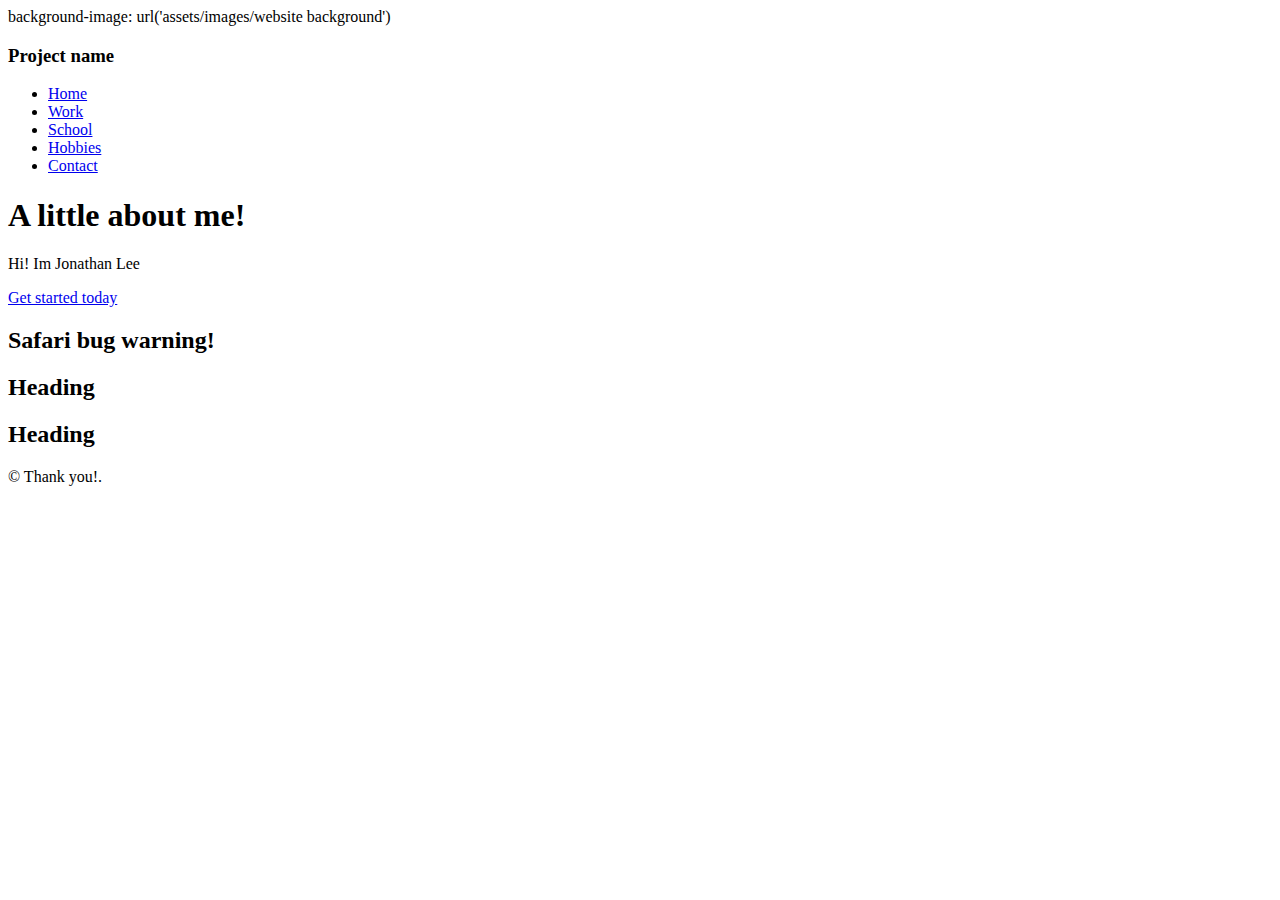
==== index.html @ 9916dbda "deleted some html files and added gif background" ====
<!doctype html>
<html lang="en">
  <head>
    <meta charset="utf-8">
    <meta http-equiv="X-UA-Compatible" content="IE=edge">
    <meta name="viewport" content="width=device-width, initial-scale=1">
    <!-- The above 3 meta tags *must* come first in the head; any other head content must come *after* these tags -->
    <meta name="description" content="">
    <meta name="author" content="">
    <link rel="icon" href="../../favicon.ico">
    <title>Justified Nav Template for Bootstrap</title>
    <!-- Bootstrap core CSS -->
    <link href="assests/css/bootstrap.min.css" rel="stylesheet">
    <!-- Custom styles for this template -->
    <link href="assests/css/justified-nav.css" rel="stylesheet">
  </head>

  <body>
    background-image: url('assets/images/website background')
    <div class="container">

      <!-- The justified navigation menu is meant for single line per list item.
           Multiple lines will require custom code not provided by Bootstrap. -->
      <div class="masthead">
        <h3 class="text-muted">Project name</h3>
        <nav>
          <ul class="nav nav-justified">
            <li class="active"><a href="#">Home</a></li>
            <li><a href="#assets/work.html">Work</a></li>
            <li><a href="#assets/school.html">School</a></li>
            <li><a href="#assets/hobbies.html">Hobbies</a></li>
            <li><a href="#assets/contact.html">Contact</a></li>
          </ul>
        </nav>
      </div>

      <!-- Jumbotron -->
      <div class="jumbotron">
        <h1>A little about me!</h1>
        <p class="lead">Hi! Im Jonathan Lee   </a>
		</p>
        <p><a class="btn btn-lg btn-success" href="#" role="button">Get started today</a></p>
      </div>

      <!-- Example row of columns -->
      <div class="row">
        <div class="col-lg-4">
          <h2>Safari bug warning!</h2>
          <p class="text-danger"></p>
        </div>
        <div class="col-lg-4">
          <h2>Heading</h2>
          <p></p>
       </div>
        <div class="col-lg-4">
          <h2>Heading</h2>
          <p></p>
        </div>
      </div>

      <!-- Site footer -->
      <footer class="footer">
        <p>&copy; Thank you!.</p>
      </footer>

    </div> <!-- /container -->


    <!-- IE10 viewport hack for Surface/desktop Windows 8 bug -->
    <script src="../../assets/js/ie10-viewport-bug-workaround.js"></script>
  </body>
</html>
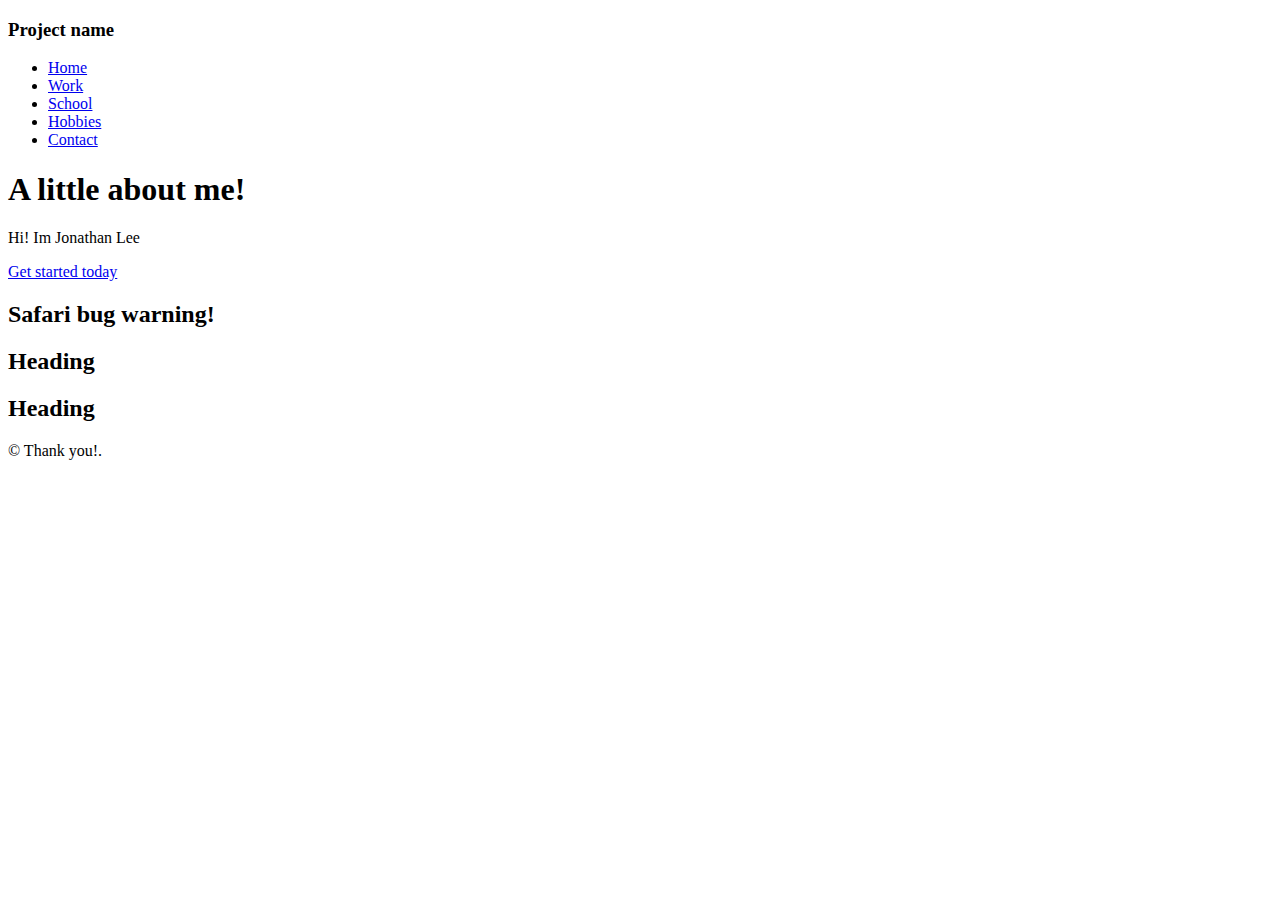
==== commit 34989a52: "test change" ====
--- a/index.html
+++ b/index.html
@@ -17,7 +17,7 @@
   </head>
 
   <body>
-    background-image: url('assets/images/website background')
+
     <div class="container">
 
       <!-- The justified navigation menu is meant for single line per list item.
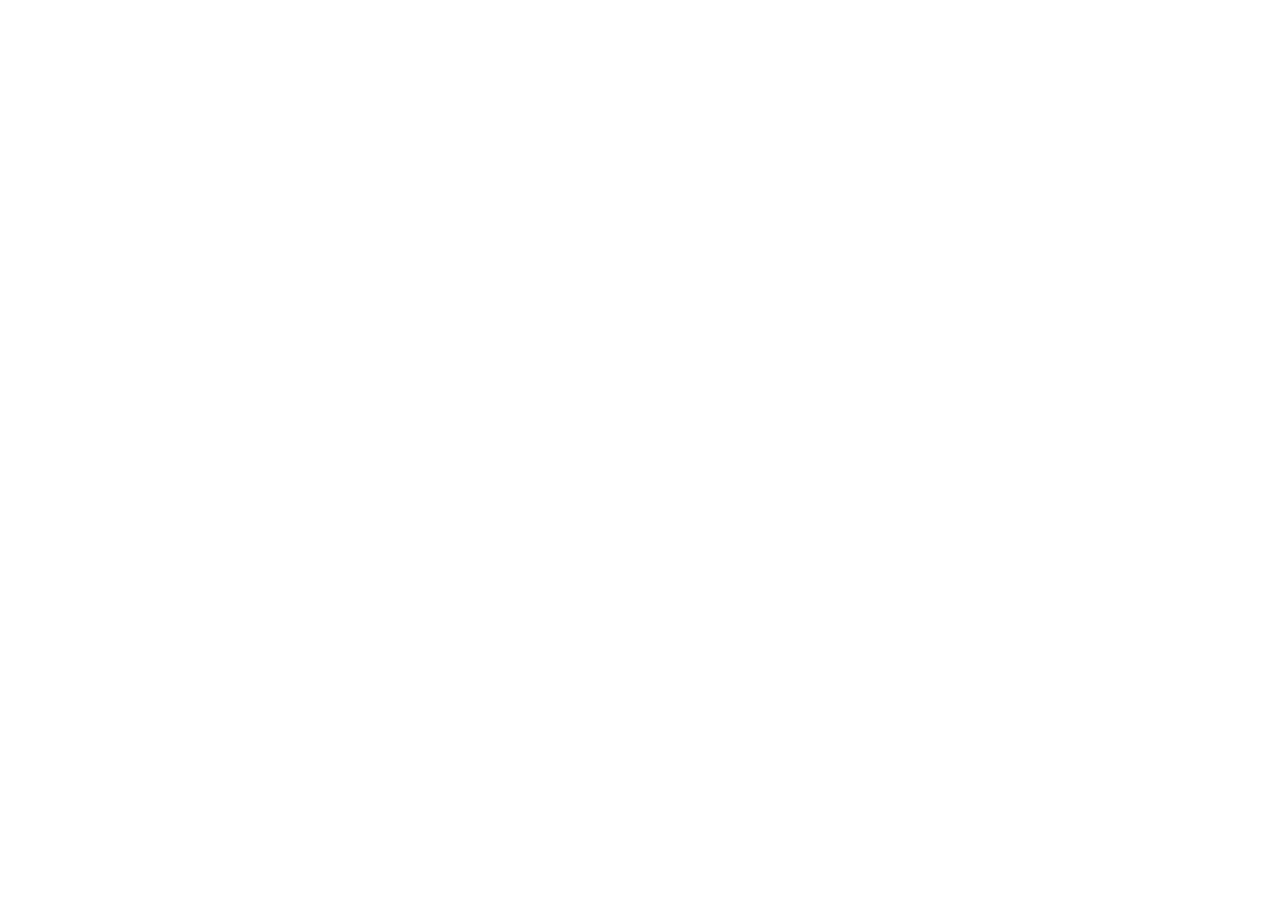
==== commit b4293d8f: "new website" ====
--- a/index.html
+++ b/index.html
@@ -1,4 +1,3 @@
-
 <!doctype html>
 <html lang="en">
   <head>
@@ -9,63 +8,38 @@
     <meta name="description" content="">
     <meta name="author" content="">
     <link rel="icon" href="../../favicon.ico">
-    <title>Justified Nav Template for Bootstrap</title>
+    <title>Welcome!</title>
     <!-- Bootstrap core CSS -->
-    <link href="assests/css/bootstrap.min.css" rel="stylesheet">
+    <link href="assets/css/bootstrap.min.css" rel="stylesheet">
     <!-- Custom styles for this template -->
-    <link href="assests/css/justified-nav.css" rel="stylesheet">
+    <link href="assets/css/justified-nav.css" rel="stylesheet">
   </head>
 
   <body>
-
+	  <header>
+	  <div class="container">
+		  <img src="assets/images/logo.png" alt = "logo" class="resize">
+		  <nav>
+		  <ul>
+			  <li><a href="#">School</a></li>
+			  <li><a href="#">Projects</a></li>
+			  <li><a href="#">Work</a></li>
+			  <li><a href="#">Contact</a></li>
+			  </ul>
+		  </nav>
+		  </div>
+	  </header>
     <div class="container">
-
-      <!-- The justified navigation menu is meant for single line per list item.
-           Multiple lines will require custom code not provided by Bootstrap. -->
-      <div class="masthead">
-        <h3 class="text-muted">Project name</h3>
-        <nav>
-          <ul class="nav nav-justified">
-            <li class="active"><a href="#">Home</a></li>
-            <li><a href="#assets/work.html">Work</a></li>
-            <li><a href="#assets/school.html">School</a></li>
-            <li><a href="#assets/hobbies.html">Hobbies</a></li>
-            <li><a href="#assets/contact.html">Contact</a></li>
-          </ul>
-        </nav>
-      </div>
+		<video autoplay loop muted plays-incline class="back-video"> 
+		<source src="assets/images/background.mp4">
+		</video>
 
       <!-- Jumbotron -->
       <div class="jumbotron">
-        <h1>A little about me!</h1>
-        <p class="lead">Hi! Im Jonathan Lee   </a>
-		</p>
-        <p><a class="btn btn-lg btn-success" href="#" role="button">Get started today</a></p>
+        <h1>Hi! Welcome to my website!</h1>
       </div>
 
-      <!-- Example row of columns -->
-      <div class="row">
-        <div class="col-lg-4">
-          <h2>Safari bug warning!</h2>
-          <p class="text-danger"></p>
-        </div>
-        <div class="col-lg-4">
-          <h2>Heading</h2>
-          <p></p>
-       </div>
-        <div class="col-lg-4">
-          <h2>Heading</h2>
-          <p></p>
-        </div>
-      </div>
-
-      <!-- Site footer -->
-      <footer class="footer">
-        <p>&copy; Thank you!.</p>
-      </footer>
-
     </div> <!-- /container -->
-
 
     <!-- IE10 viewport hack for Surface/desktop Windows 8 bug -->
     <script src="../../assets/js/ie10-viewport-bug-workaround.js"></script>
--- a/assets/css/justified-nav.css
+++ b/assets/css/justified-nav.css
@@ -0,0 +1,87 @@
+/* CSS Document */
+
+/* stylelint-disable value-no-vendor-prefix, function-name-case, property-no-vendor-prefix */
+
+body {
+	padding-top: 20px;
+	margin: 0;
+}
+
+header {
+	background:transparent;
+	font-size: 23px;
+}
+
+.container {
+	width: 80%;
+	margin: 0 auto;
+}
+.resize {
+    width: 200px;
+    height: auto;
+}
+header::after{
+	content: '';
+	display: table;
+	clear: both;
+}
+
+logo {
+	float:left;
+}
+nav {
+	float: right;
+}
+nav ul{
+	margin:0;
+	padding: 0;
+	list-style: none;
+}
+nav li{
+	display: inline-block;
+	margin-left: 70px;
+	padding-top: 25px;
+}
+
+nav a {
+	color: #FFFFFF;
+	text-decoration: none;
+	text-transform: uppercase;
+	font-size: 18px;
+}
+
+nav a:hover {
+	-webkit-text-stroke: 1px #fff;
+	color: transparent;
+}
+/* Main marketing message and sign up button */
+.jumbotron {
+	color: #FFFFFF;
+	text-align: center;
+	background-color: transparent;
+	transition: 0.5s;
+}
+.jumbotron .btn {
+	padding: 14px 24px;
+	font-size: 21px;
+}
+
+.back-video{
+	position: absolute;
+	right: 0;
+	bottom: 0;
+	z-index: -1;
+}
+
+@media (min-aspect-ratio: 16/9) {
+	.back-video{
+		width: 100%;
+		height: auto;
+	}
+}
+@media (max-aspect-ratio: 16/9) {
+	.back-video{
+		width: auto;
+		height: 100%;
+	}
+}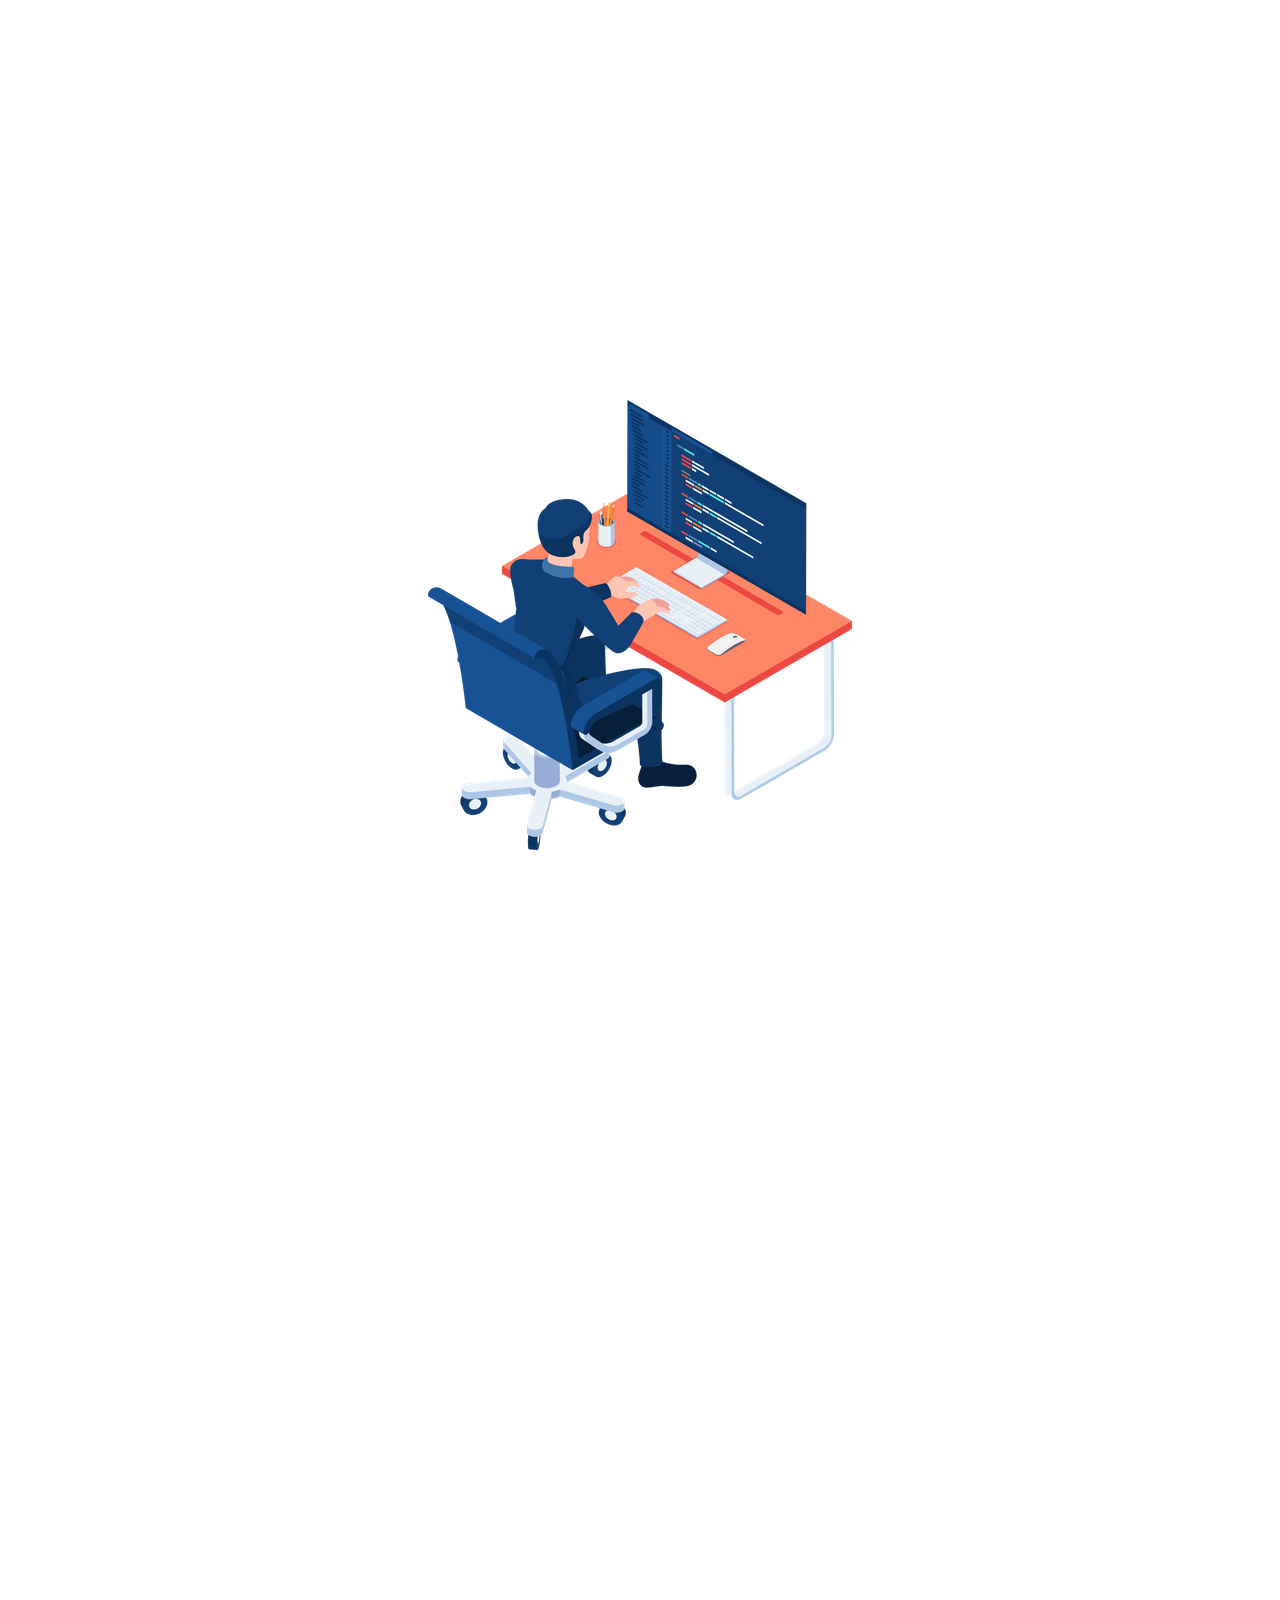
==== commit e4549332: "Changed website" ====
--- a/index.html
+++ b/index.html
@@ -14,17 +14,16 @@
     <!-- Custom styles for this template -->
     <link href="assets/css/justified-nav.css" rel="stylesheet">
   </head>
-
   <body>
 	  <header>
 	  <div class="container">
 		  <img src="assets/images/logo.png" alt = "logo" class="resize">
 		  <nav>
 		  <ul>
-			  <li><a href="#">School</a></li>
-			  <li><a href="#">Projects</a></li>
-			  <li><a href="#">Work</a></li>
-			  <li><a href="#">Contact</a></li>
+			  <li><a href="#About">About</a></li>
+			  <li><a href="#Projects">Projects</a></li>
+			  <li><a href="#Work">Work</a></li>
+			  <li><a href="#Contact">Contact</a></li>
 			  </ul>
 		  </nav>
 		  </div>
@@ -33,13 +32,37 @@
 		<video autoplay loop muted plays-incline class="back-video"> 
 		<source src="assets/images/background.mp4">
 		</video>
-
       <!-- Jumbotron -->
       <div class="jumbotron">
         <h1>Hi! Welcome to my website!</h1>
+        <img src="assets/images/guycoding.webp" class = "guycoding">
+      </div>
+    </div>
+    <div>
+      <div class="table" id="About">
+        <h2>About me</h2>
+        <p>Hi! I'm Jonathan Lee and I am currently a senior at University of Texas at San Antonio majoring in computer science. 
+          I constantly seek opportunities to expand my knowledge in the tech world. Beyond the classroom, 
+          I’m driven by the endless possibilities that programming offers to create innovative solutions. 
+          I thrive on challenging myself with new languages, frameworks, and libraries. Outside of 
+          programming you can find me at the gym, golfing, or gaming. </p>
       </div>
 
-    </div> <!-- /container -->
+      <div class="table2" id="Projects">
+        <h2>Projects</h2>
+        <p></p>
+      </div>
+
+      <div class="table3" id="Work">
+        <h2>Work</h2>
+        <p> </p>
+      </div>
+
+      <div class="table4" id="Contact">
+        <h2>Contact</h2>
+        <p></p>
+      </div>
+    </div>
 
     <!-- IE10 viewport hack for Surface/desktop Windows 8 bug -->
     <script src="../../assets/js/ie10-viewport-bug-workaround.js"></script>
--- a/assets/css/justified-nav.css
+++ b/assets/css/justified-nav.css
@@ -66,13 +66,49 @@
 	font-size: 21px;
 }
 
+.guycoding {
+	margin-top:120px;
+	margin-bottom:120px;
+}
+
 .back-video{
-	position: absolute;
+	position: fixed;
+	object-fit:cover;
 	right: 0;
 	bottom: 0;
 	z-index: -1;
 }
 
+.table {
+	text-align: center;
+	padding-bottom: 20px;
+	color:#FFFFFF;
+	width: 30%;
+  	margin: auto;
+}
+.table2 {
+	text-align: center;
+	padding-top: 200px;
+	padding-bottom: 20px;
+	color:#FFFFFF;
+	width: 50%;
+  	margin: auto;
+}
+.table3 {
+	text-align: center;
+	padding-top: 200px;
+	padding-bottom: 20px;
+	color:#FFFFFF;
+	width: 50%;
+  	margin: auto;
+}
+.table4 {
+	text-align: center;
+	padding-top: 200px;
+	color:#FFFFFF;
+	width: 50%;
+  	margin: auto;
+}
 @media (min-aspect-ratio: 16/9) {
 	.back-video{
 		width: 100%;
@@ -84,4 +120,5 @@
 		width: auto;
 		height: 100%;
 	}
-}+}
+
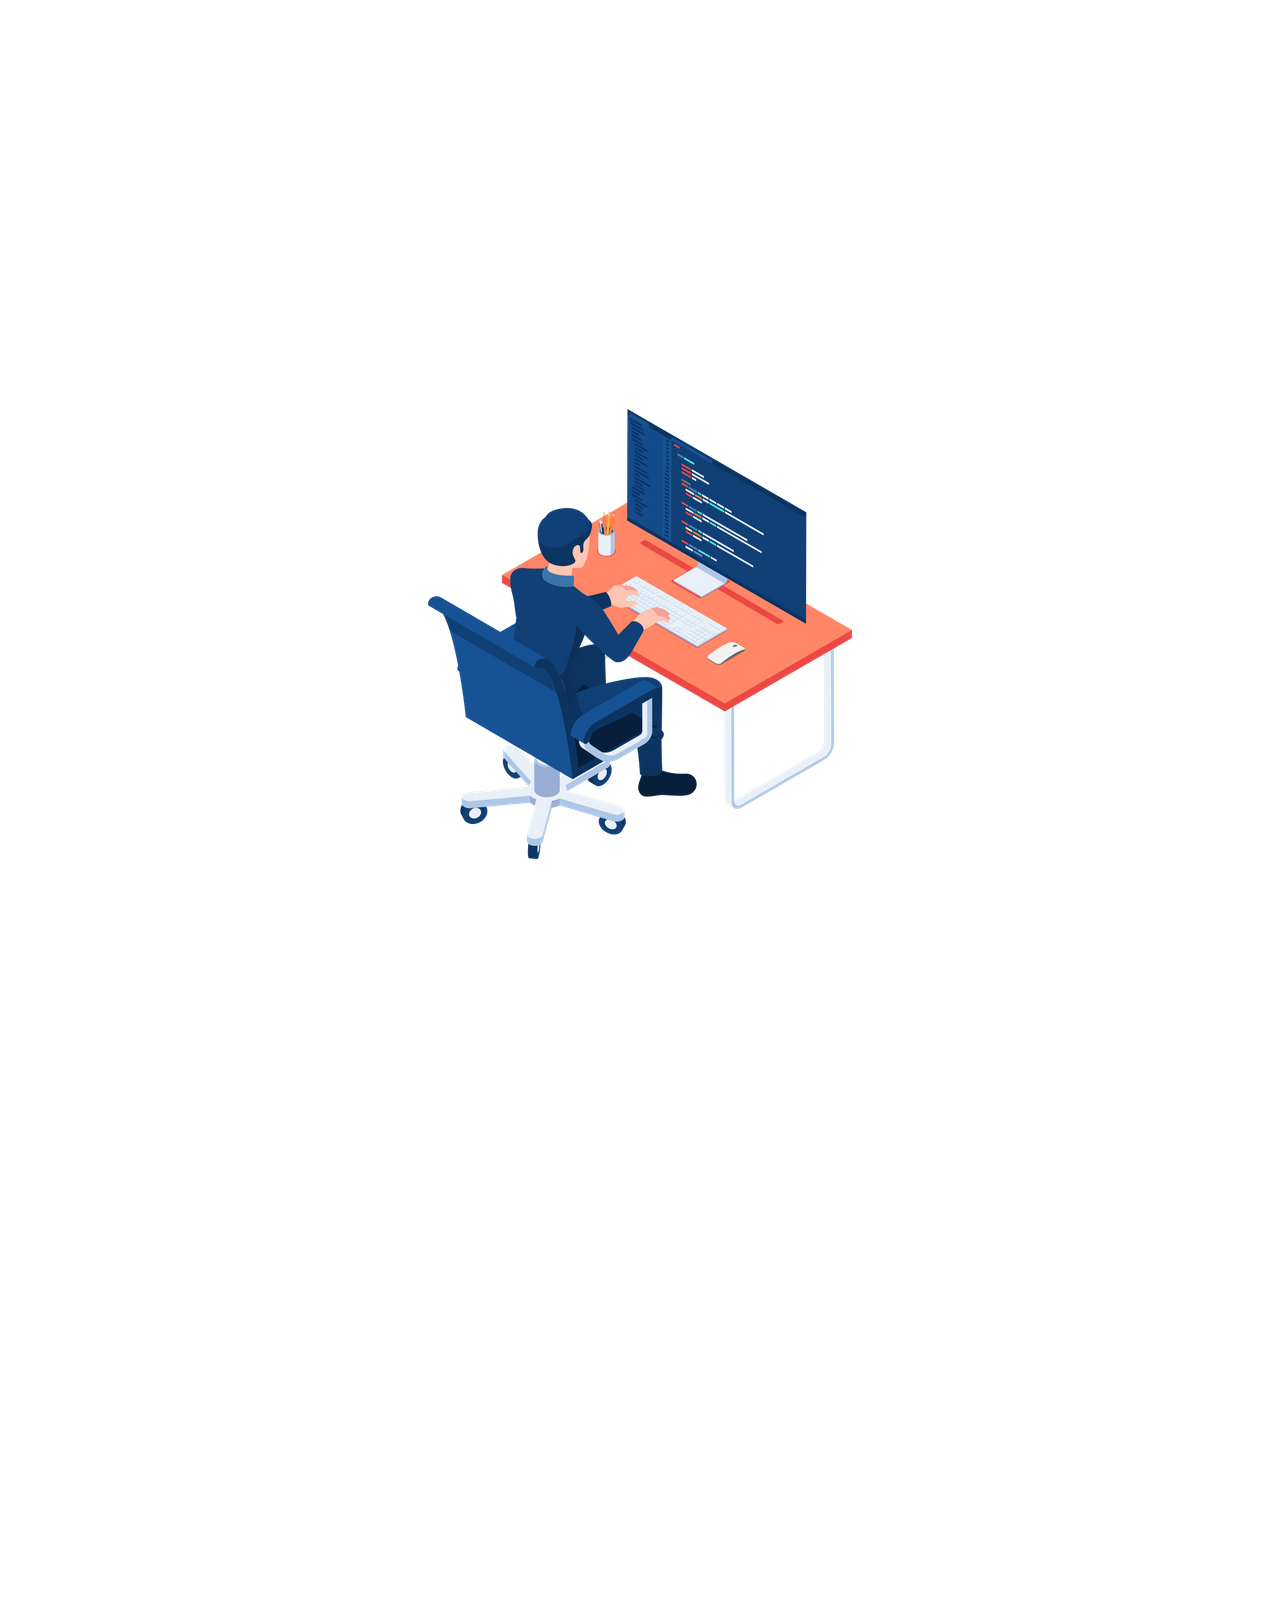
==== commit eb024201: "added sticky nav bar" ====
--- a/index.html
+++ b/index.html
@@ -16,18 +16,15 @@
   </head>
   <body>
 	  <header>
-	  <div class="container">
 		  <img src="assets/images/logo.png" alt = "logo" class="resize">
-		  <nav>
 		  <ul>
 			  <li><a href="#About">About</a></li>
 			  <li><a href="#Projects">Projects</a></li>
 			  <li><a href="#Work">Work</a></li>
 			  <li><a href="#Contact">Contact</a></li>
 			  </ul>
-		  </nav>
-		  </div>
 	  </header>
+	  <script type="text/javascript">window.addEventListener("scroll", function(){ var header = document.querySelector("header"); header.classList.toggle("sticky", window.scrollY > 0);})</script>
     <div class="container">
 		<video autoplay loop muted plays-incline class="back-video"> 
 		<source src="assets/images/background.mp4">
@@ -63,8 +60,5 @@
         <p></p>
       </div>
     </div>
-
-    <!-- IE10 viewport hack for Surface/desktop Windows 8 bug -->
-    <script src="../../assets/js/ie10-viewport-bug-workaround.js"></script>
   </body>
 </html>
--- a/assets/css/justified-nav.css
+++ b/assets/css/justified-nav.css
@@ -8,8 +8,22 @@
 }
 
 header {
-	background:transparent;
-	font-size: 23px;
+	position:fixed;
+	top:0;
+	Left: 150px;
+	width: 100%;
+	display: flex;
+	justify-content: space-between;
+	align-items: center;
+	transition: 0.6s;
+	padding: 0px 50px;
+}
+
+header.sticky
+{
+	padding:50px 50px;
+	background:#000000;
+	height: 90px;
 }
 
 .container {
@@ -19,6 +33,7 @@
 .resize {
     width: 200px;
     height: auto;
+	padding-top:15px;
 }
 header::after{
 	content: '';
@@ -26,49 +41,52 @@
 	clear: both;
 }
 
-logo {
-	float:left;
-}
-nav {
-	float: right;
-}
-nav ul{
-	margin:0;
-	padding: 0;
-	list-style: none;
-}
-nav li{
-	display: inline-block;
-	margin-left: 70px;
-	padding-top: 25px;
+header ul{
+	position: relative;
+	display: flex;
+	justify-content: flex-end;
+	align-items: center;
 }
 
-nav a {
-	color: #FFFFFF;
+header ul li{
+	positon: relative;
+	margin:0;
+	padding:0;
+	list-style:none;
+}
+
+header ul li a{
+	position: relative;
+	margin-left:70px;
+	margin-top:15px;
 	text-decoration: none;
 	text-transform: uppercase;
+	color: #FFFFFF;
 	font-size: 18px;
 }
 
-nav a:hover {
+header ul li a:hover {
 	-webkit-text-stroke: 1px #fff;
 	color: transparent;
 }
+
+header.sticky .logo,
+header.sticky ul li a
+{
+	color:#FFFFFF;
+}
 /* Main marketing message and sign up button */
 .jumbotron {
+	padding-top: 170px;
 	color: #FFFFFF;
 	text-align: center;
 	background-color: transparent;
 	transition: 0.5s;
 }
-.jumbotron .btn {
-	padding: 14px 24px;
-	font-size: 21px;
-}
 
 .guycoding {
 	margin-top:120px;
-	margin-bottom:120px;
+	margin-bottom:0px;
 }
 
 .back-video{
@@ -81,6 +99,8 @@
 
 .table {
 	text-align: center;
+	font-size: 20px;
+	padding-top: 120px;
 	padding-bottom: 20px;
 	color:#FFFFFF;
 	width: 30%;
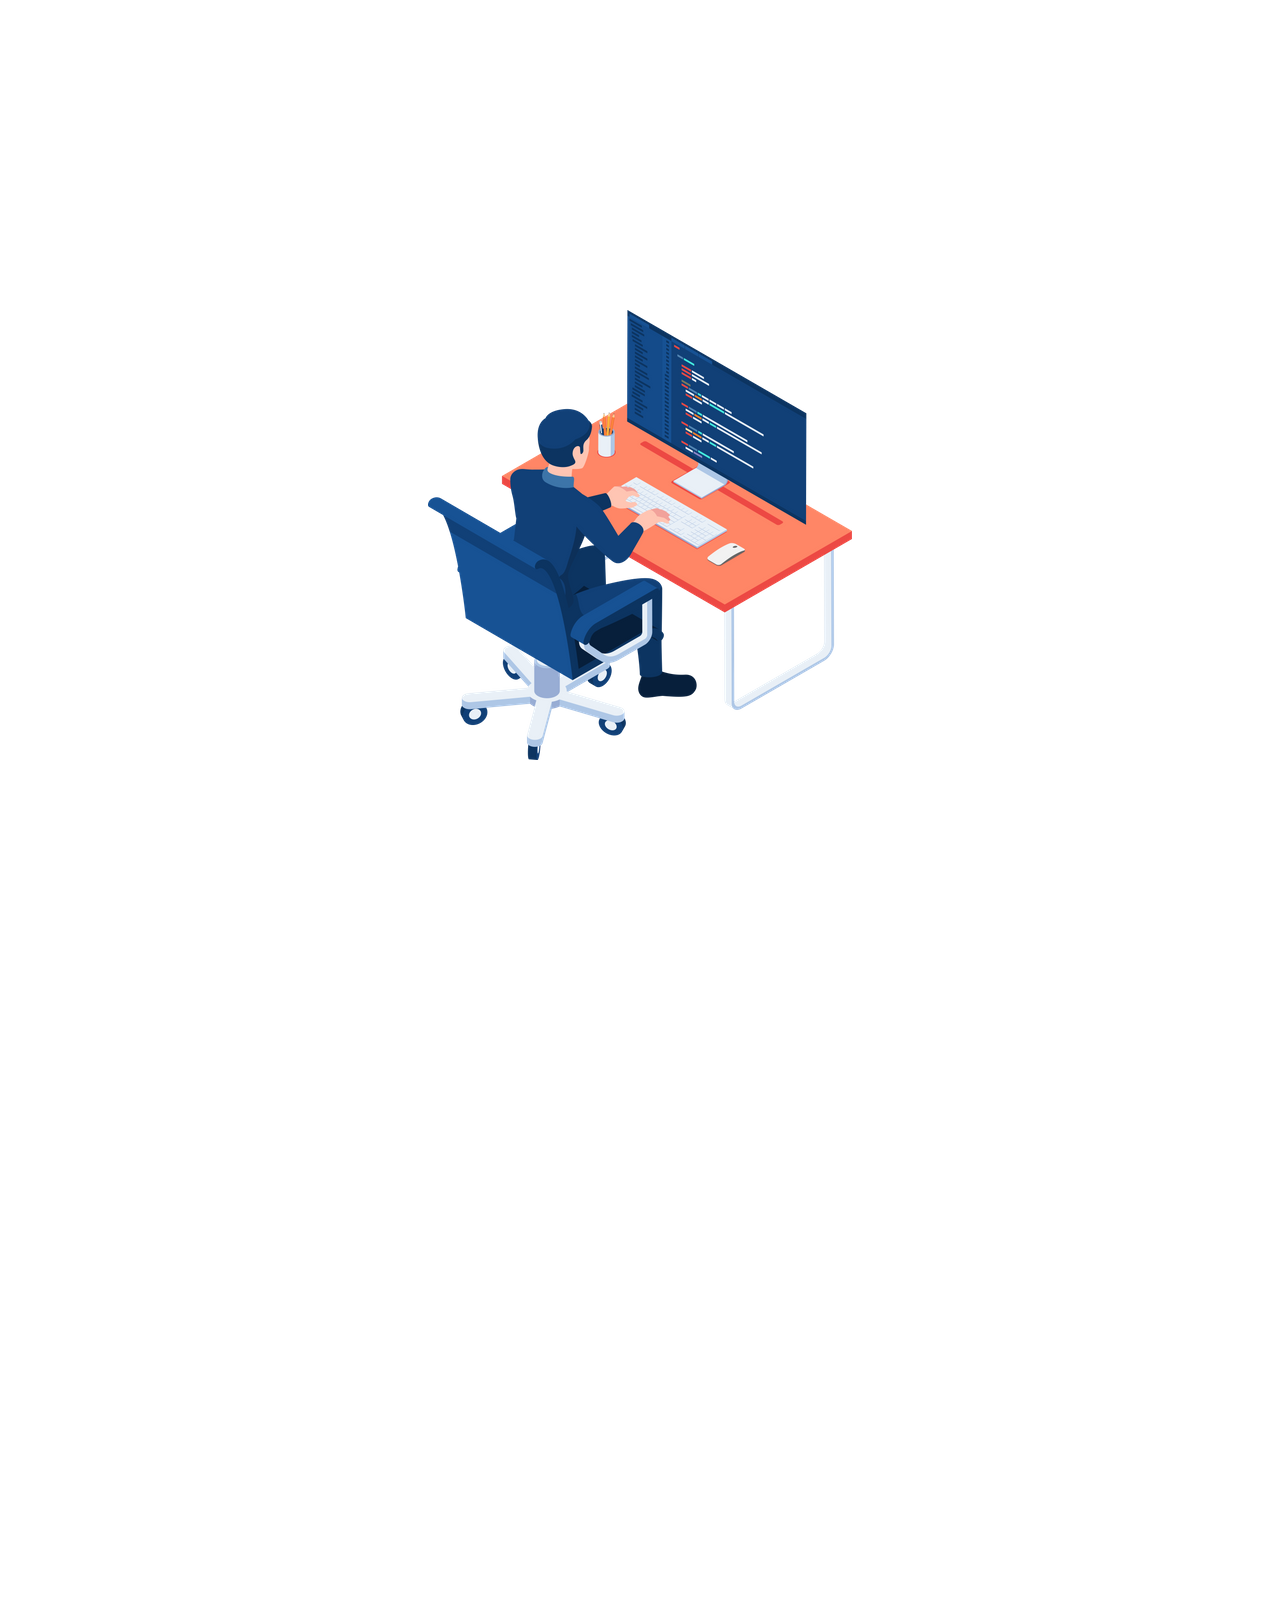
==== commit ac52f92e: "added time" ====
--- a/index.html
+++ b/index.html
@@ -31,7 +31,7 @@
 		</video>
       <!-- Jumbotron -->
       <div class="jumbotron">
-        <h1>Hi! Welcome to my website!</h1>
+        <div id="greeting"></div>
         <img src="assets/images/guycoding.webp" class = "guycoding">
       </div>
     </div>
@@ -62,3 +62,4 @@
     </div>
   </body>
 </html>
+<script src="assets/js/add-content.js"></script>
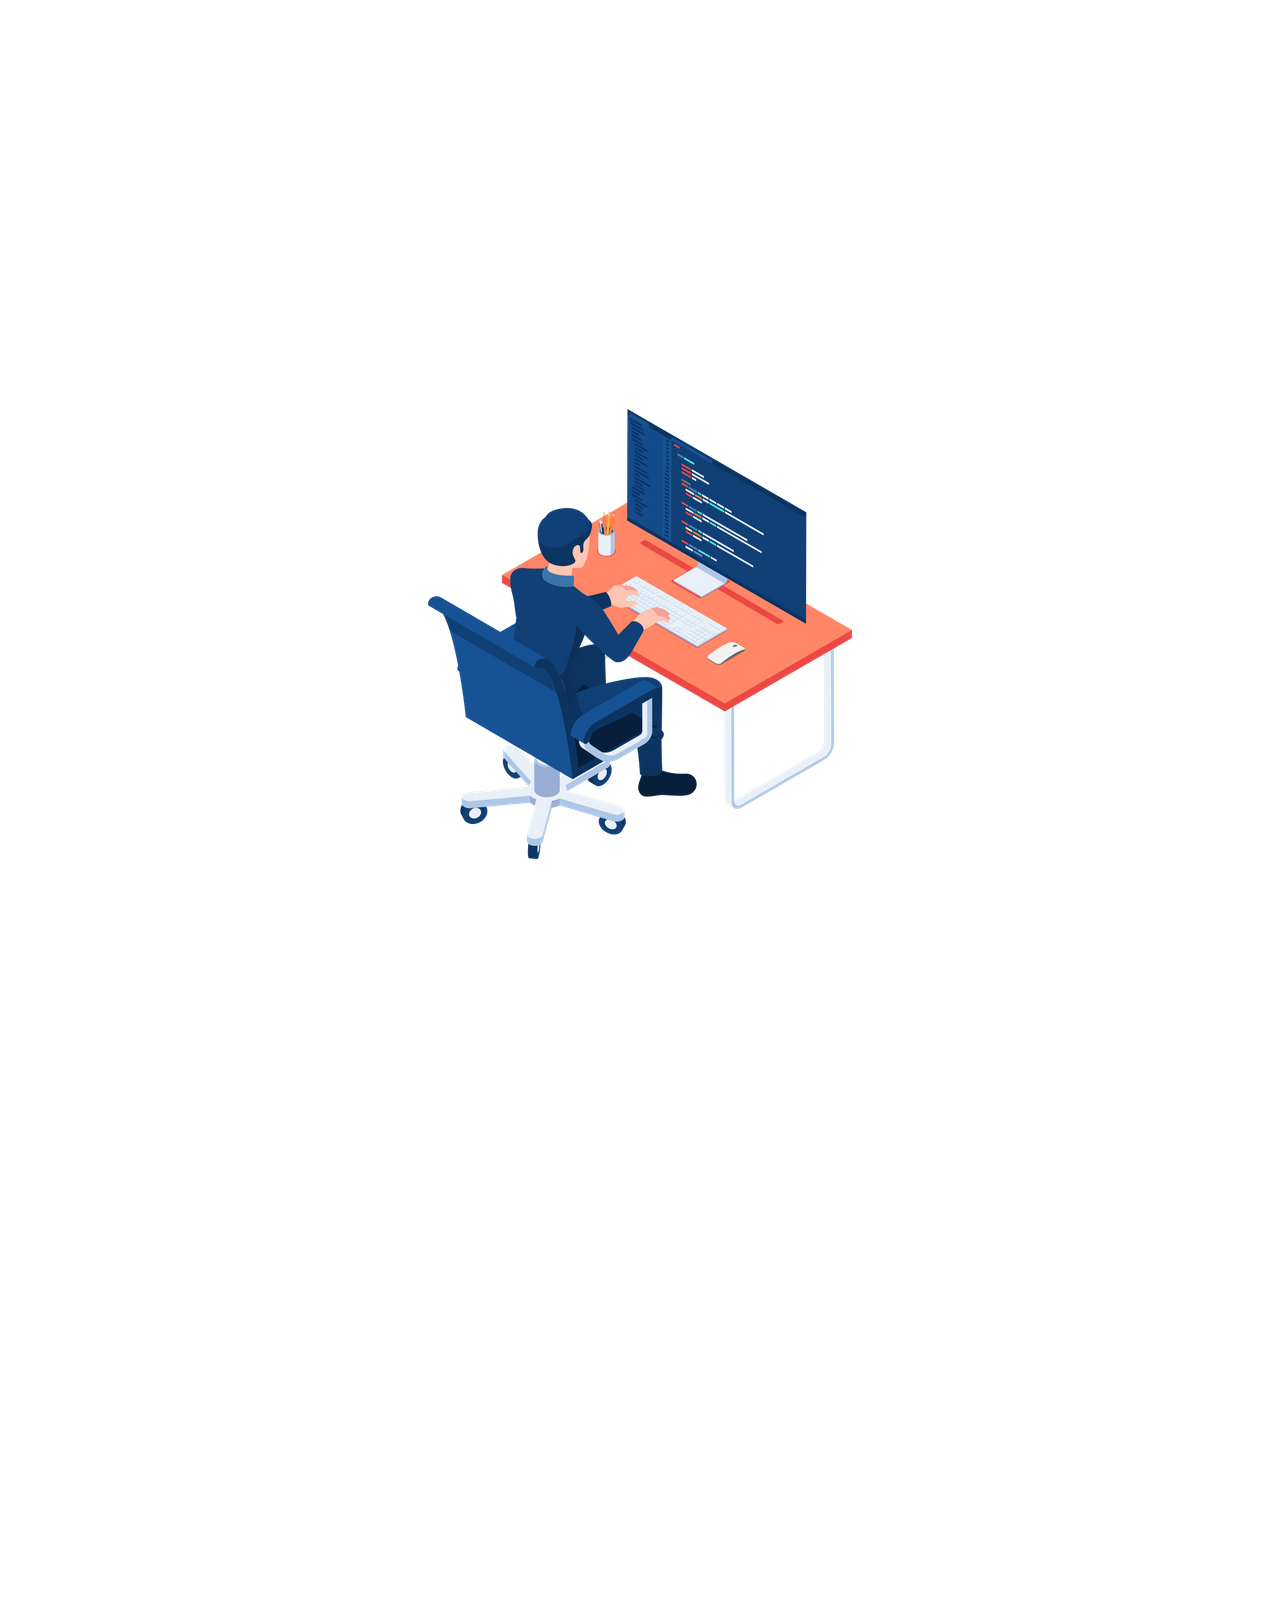
==== commit cbbcda9e: "edited script path" ====
--- a/index.html
+++ b/index.html
@@ -62,4 +62,4 @@
     </div>
   </body>
 </html>
-<script src="assets/js/add-content.js"></script>
+<script src="assets/js/time.js"></script>
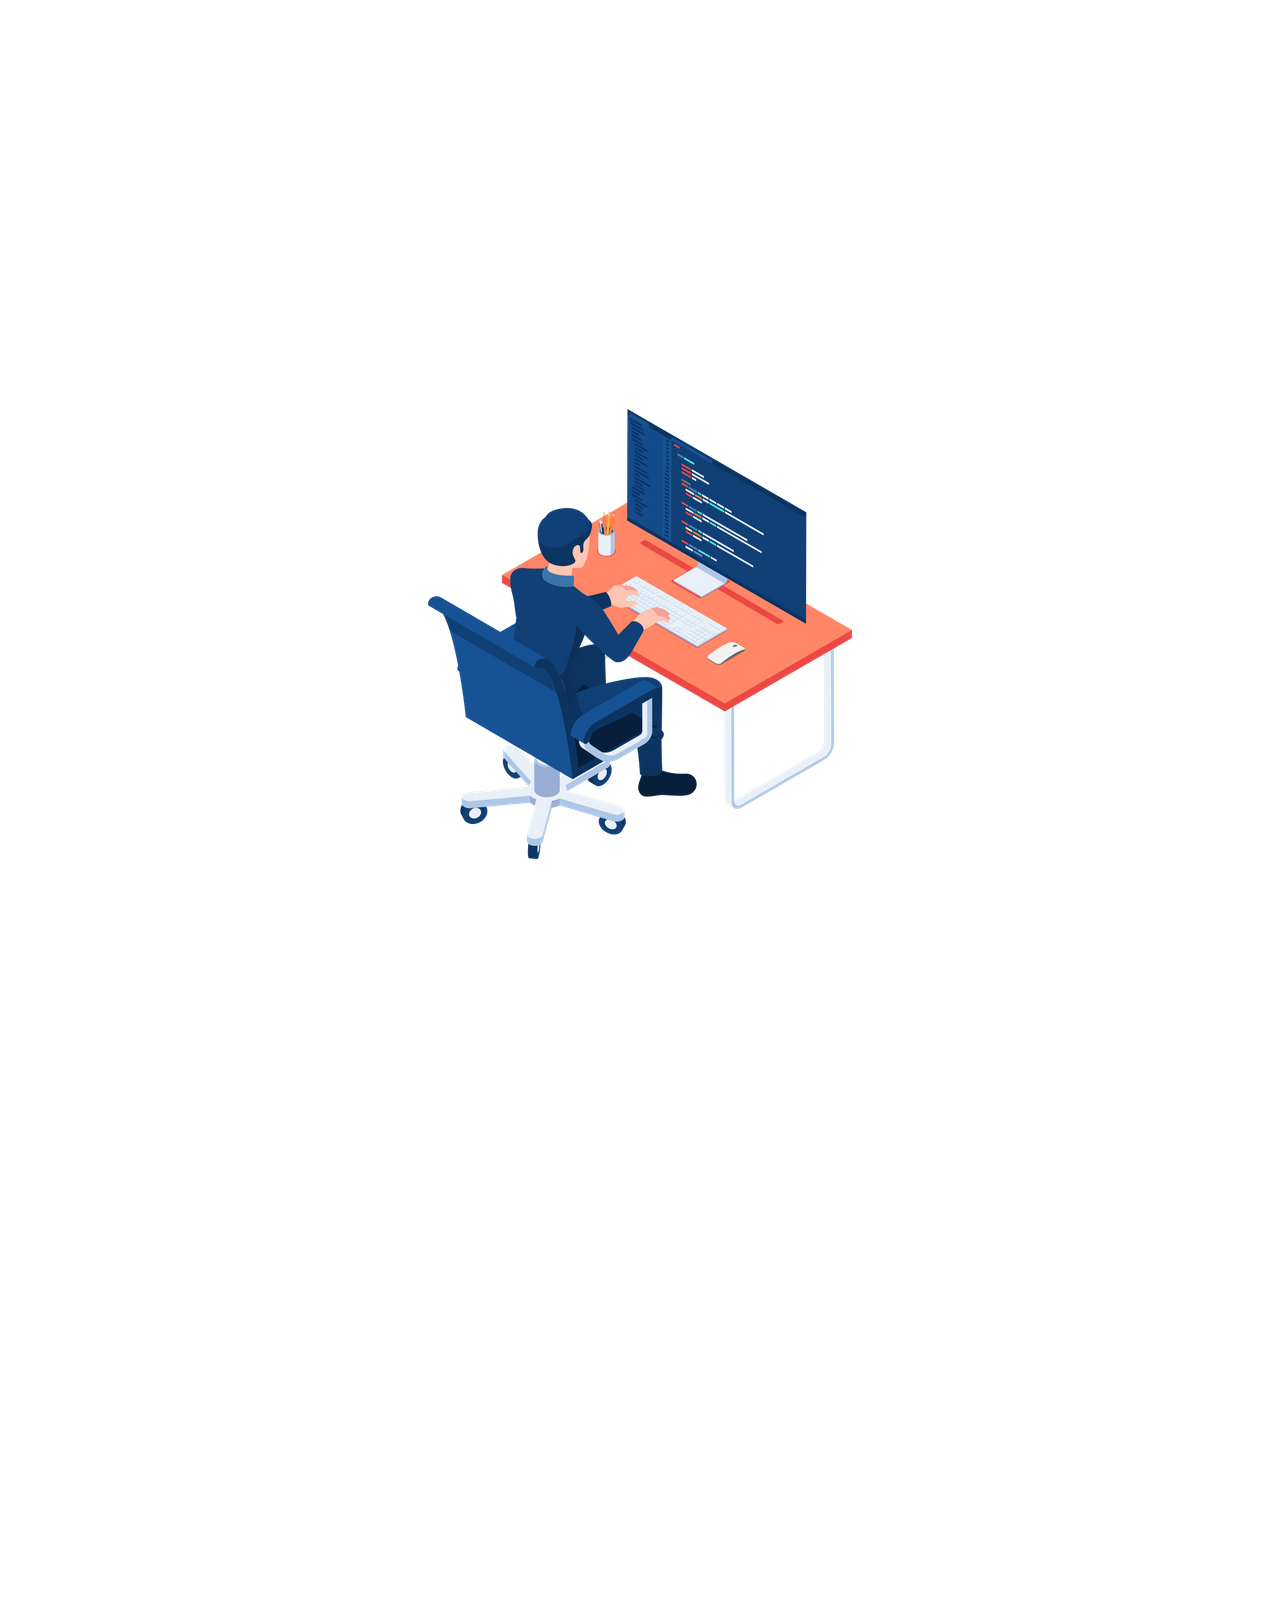
==== commit 39235575: "fix nav bar?" ====
--- a/index.html
+++ b/index.html
@@ -22,7 +22,7 @@
 			  <li><a href="#Projects">Projects</a></li>
 			  <li><a href="#Work">Work</a></li>
 			  <li><a href="#Contact">Contact</a></li>
-			  </ul>
+			</ul>
 	  </header>
 	  <script type="text/javascript">window.addEventListener("scroll", function(){ var header = document.querySelector("header"); header.classList.toggle("sticky", window.scrollY > 0);})</script>
     <div class="container">
--- a/assets/css/justified-nav.css
+++ b/assets/css/justified-nav.css
@@ -11,7 +11,7 @@
 	position:fixed;
 	top:0;
 	Left: 150px;
-	width: 100%;
+	width: 200%;
 	display: flex;
 	justify-content: space-between;
 	align-items: center;
@@ -49,7 +49,7 @@
 }
 
 header ul li{
-	positon: relative;
+	position: relative;
 	margin:0;
 	padding:0;
 	list-style:none;
@@ -98,14 +98,14 @@
 }
 
 .table {
-	text-align: center;
-	font-size: 20px;
-	padding-top: 120px;
-	padding-bottom: 20px;
-	color:#FFFFFF;
-	width: 30%;
-  	margin: auto;
+    text-align: center;
+    padding-bottom: 20px;
+    color: #FFFFFF;
+    width: 80%;
+    margin: auto;
+    font-size: 20px;
 }
+
 .table2 {
 	text-align: center;
 	padding-top: 200px;
